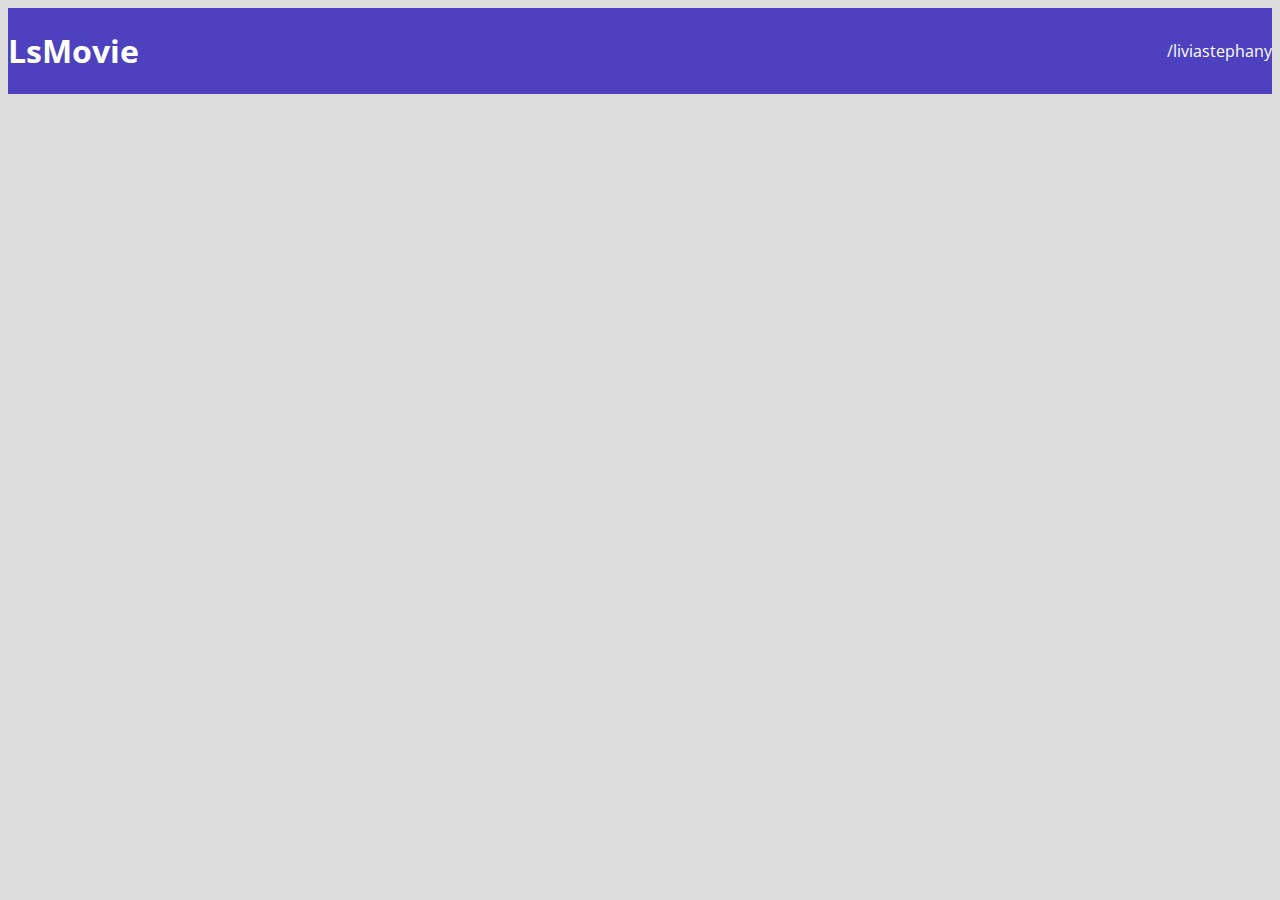
==== index.html @ 7cd2c201 "Barra Superior PT1" ====
<!DOCTYPE html>
<html lang="pt-br">
<head>
    <meta charset="UTF-8">
    <meta http-equiv="X-UA-Compatible" content="IE=edge">
    <meta name="viewport" content="width=device-width, initial-scale=1.0">
    <title>LSMovie</title>

    <link href="https://cdn.jsdelivr.net/npm/bootstrap@5.1.3/dist/css/bootstrap.min.css" rel="stylesheet" integrity="sha384-1BmE4kWBq78iYhFldvKuhfTAU6auU8tT94WrHftjDbrCEXSU1oBoqyl2QvZ6jIW3" crossorigin="anonymous">

    <link rel="stylesheet" href="css/sttles.css">
</head>
<body>
    <header>
        <nav class="container">
            <h1>LsMovie</h1>
            <a href="https://github.com/liviastephany">/liviastephany</a>

        </nav>
    </header>
</body>
</html>
---- css/sttles.css ----
@import url('https://fonts.googleapis.com/css2?family=Open+Sans:wght@300;400;700&display=swap');

* {
    box-sizing: border-box;
    font-family:'Open Sans', sans-serif;
}

html, body {
    background-color: #ddd;
}

header {
    background-color: #4D41C0;
    color: white;
}

a, a:hover {
    text-decoration: none;
    color: unset;
}

nav {
    display: flex;
    align-items: center;
    justify-content: space-between;
}
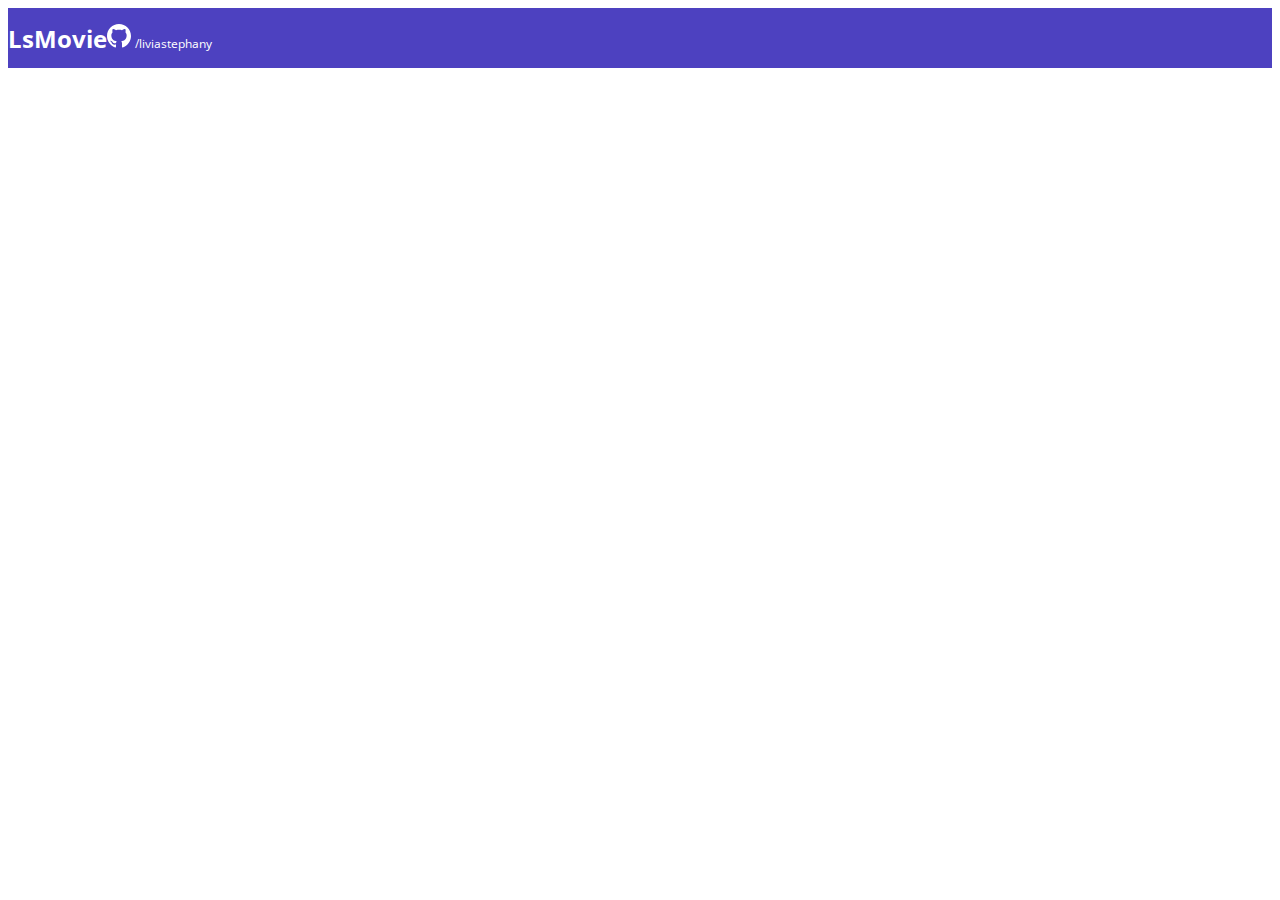
==== commit 6e23b271: "barra superior PT2" ====
--- a/index.html
+++ b/index.html
@@ -14,7 +14,11 @@
     <header>
         <nav class="container">
             <h1>LsMovie</h1>
-            <a href="https://github.com/liviastephany">/liviastephany</a>
+            <div>
+                <img src="img/Vector.svg" alt="github">
+                <a href="https://github.com/liviastephany">/liviastephany</a>
+            </div>
+           
 
         </nav>
     </header>
--- a/css/sttles.css
+++ b/css/sttles.css
@@ -1,17 +1,30 @@
 @import url('https://fonts.googleapis.com/css2?family=Open+Sans:wght@300;400;700&display=swap');
 
+:root {
+    --bg-gray:var(--bg-gray) #ddd;
+    --color-primary: #4D41C0;
+    --white: #fff
+}
 * {
-    box-sizing: border-box;
+   
+ box-sizing: border-box;
     font-family:'Open Sans', sans-serif;
 }
 
 html, body {
-    background-color: #ddd;
+    background-color: var(--bg-gray);;
+}
+
+h1,h2,h3,h4,h5,h6 {
+    margin: 0;
 }
 
 header {
-    background-color: #4D41C0;
-    color: white;
+    background-color: var(--color-primary);
+    color: var(--white);
+    height: 60px;
+    display: flex;
+    align-items: center;
 }
 
 a, a:hover {
@@ -24,4 +37,19 @@
     align-items: center;
     justify-content: space-between;
 }
+nav h1 {
+    font-size: 24px;
+    font-weight: 700;
+}
+nav a {
+    font-size: 12px;
+    font-weight: 400;
+}
 
+.lsmovie-contact-container {
+    display: flex;
+    align-items: center;
+}
+.lsmovie-contact-container img {
+    margin-right: 10px;
+}
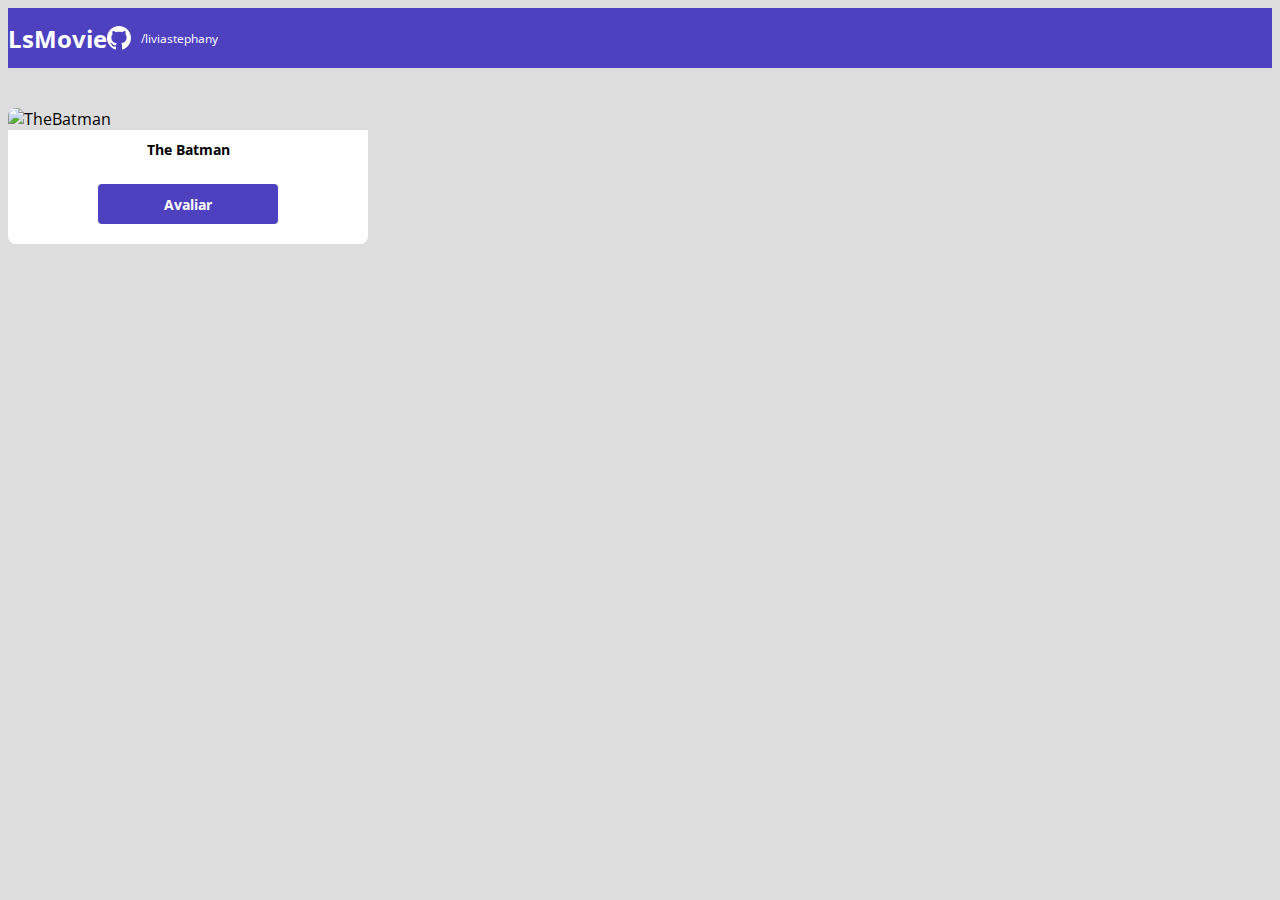
==== commit f69faf7d: "card de filme" ====
--- a/index.html
+++ b/index.html
@@ -14,7 +14,7 @@
     <header>
         <nav class="container">
             <h1>LsMovie</h1>
-            <div>
+            <div class="lsmovie-contact-container">
                 <img src="img/Vector.svg" alt="github">
                 <a href="https://github.com/liviastephany">/liviastephany</a>
             </div>
@@ -22,5 +22,21 @@
 
         </nav>
     </header>
+     
+    <main>
+<section id="lsmovie-cardlist"class="container">
+
+ <div class="lsmovie-card">
+    <img src="https://www.themoviedb.org/t/p/w533_and_h300_bestv2/5P8SmMzSNYikXpxil6BYzJ16611.jpg" alt="TheBatman">
+<div class="lsmovie-card-description">
+    <h3>The Batman</h3>
+    <a class="ls-btm" href="form.html">Avaliar</a>
+    
+</div>
+    </div>
+
+</section>
+
+    </main>
 </body>
 </html>--- a/css/sttles.css
+++ b/css/sttles.css
@@ -1,9 +1,10 @@
 @import url('https://fonts.googleapis.com/css2?family=Open+Sans:wght@300;400;700&display=swap');
 
 :root {
-    --bg-gray:var(--bg-gray) #ddd;
+    --bg-gray: #ddd;
     --color-primary: #4D41C0;
-    --white: #fff
+    --white: #fff;
+    --text-gray: #4A4A4A;
 }
 * {
    
@@ -12,7 +13,7 @@
 }
 
 html, body {
-    background-color: var(--bg-gray);;
+    background-color: var(--bg-gray);
 }
 
 h1,h2,h3,h4,h5,h6 {
@@ -53,3 +54,45 @@
 .lsmovie-contact-container img {
     margin-right: 10px;
 }
+.lsmovie-card {
+width:360px;
+
+
+}
+#lsmovie-cardlist {
+    padding: 40px 0;
+}
+
+.lsmovie-card img {
+    width: 100%;
+    border-radius: 8px 8px 0 0;
+
+}
+
+.lsmovie-card-description {
+    padding: 10px 0 20px 0;
+    display: flex;
+    flex-direction: column;
+    align-items: center;
+    background-color: var(--white);
+    border-radius: 0 0 8px 8px;
+}
+.lsmovie-card-description h3 {
+    margin-bottom: 25px;
+    font-size: 14px;
+    font-weight: 700;
+}
+
+.ls-btm, .ls-btm:hover {
+    width: 180px;
+    height: 40px;
+    background-color: var(--color-primary);
+    color: var(--white);
+    font-size: 14px;
+    font-weight: 700;
+    display: flex;
+    align-items: center;
+    justify-content: center;
+    border-radius: 4px;
+}
+
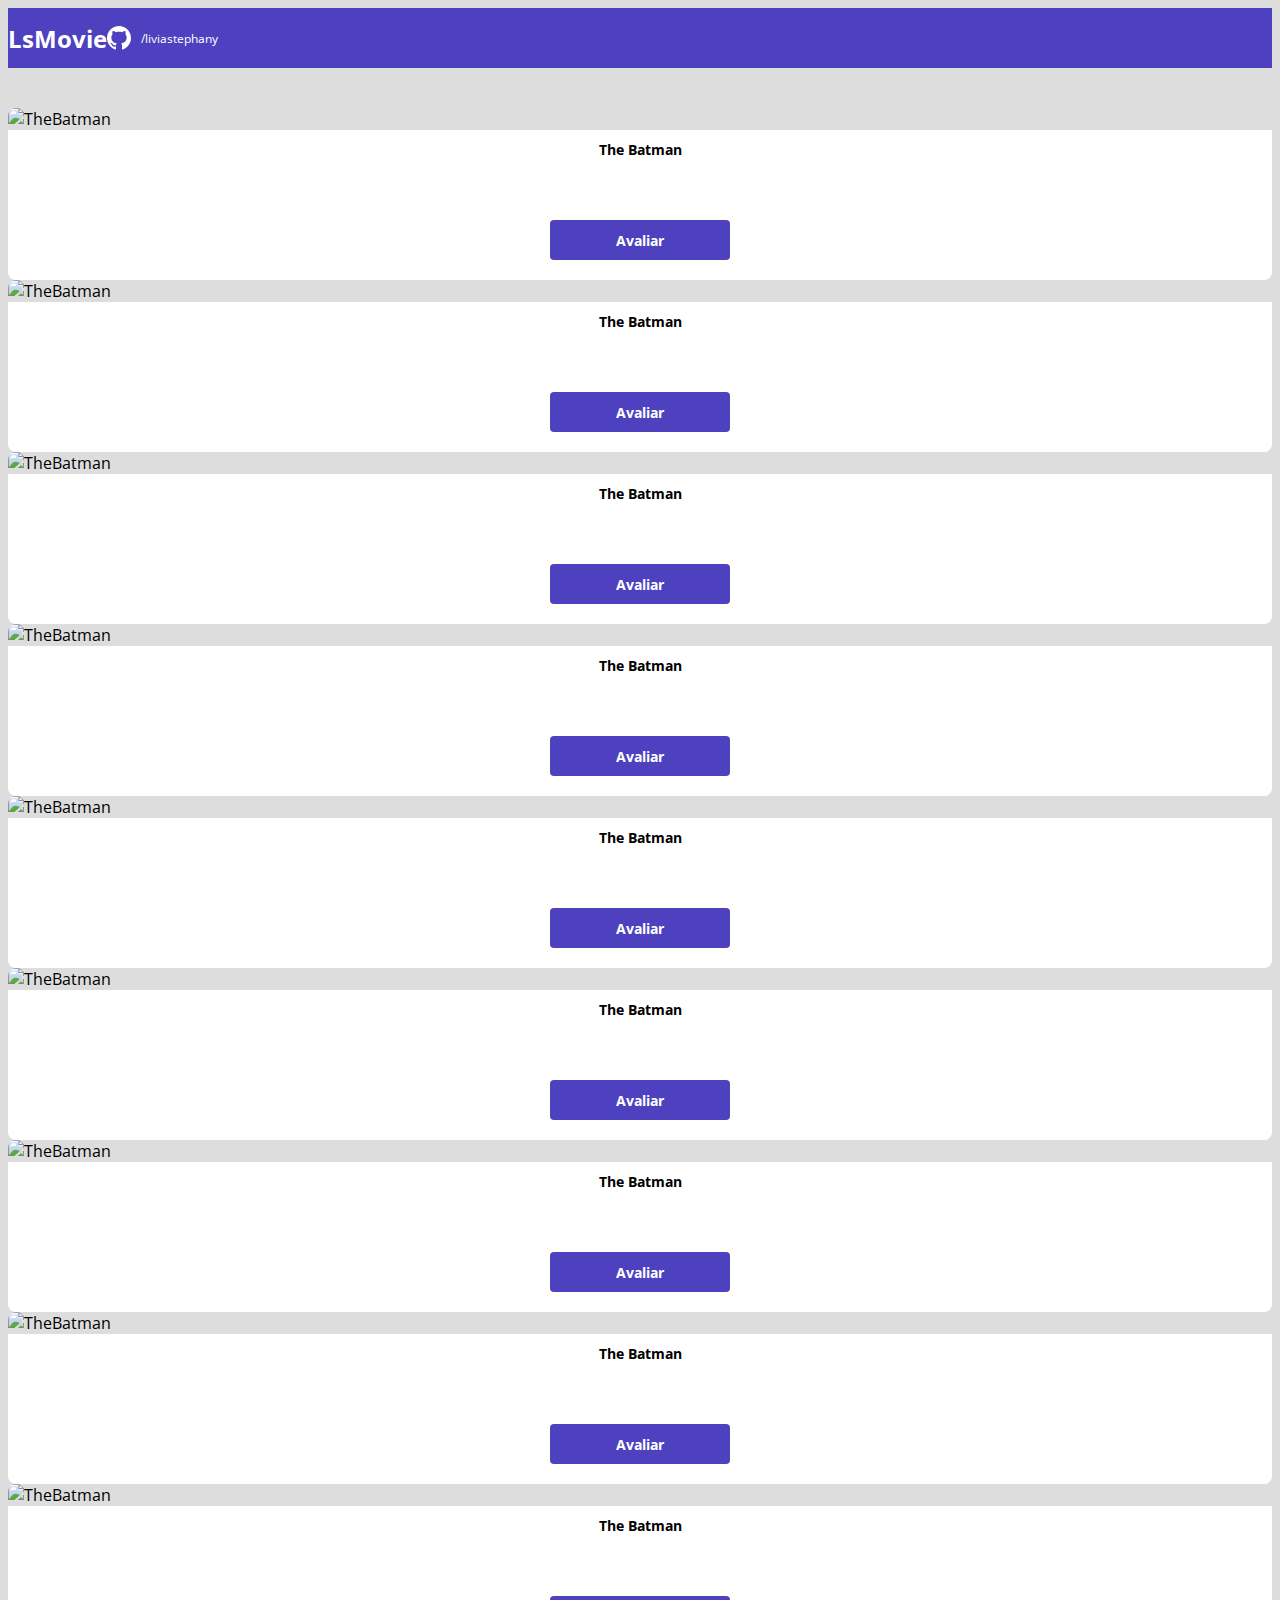
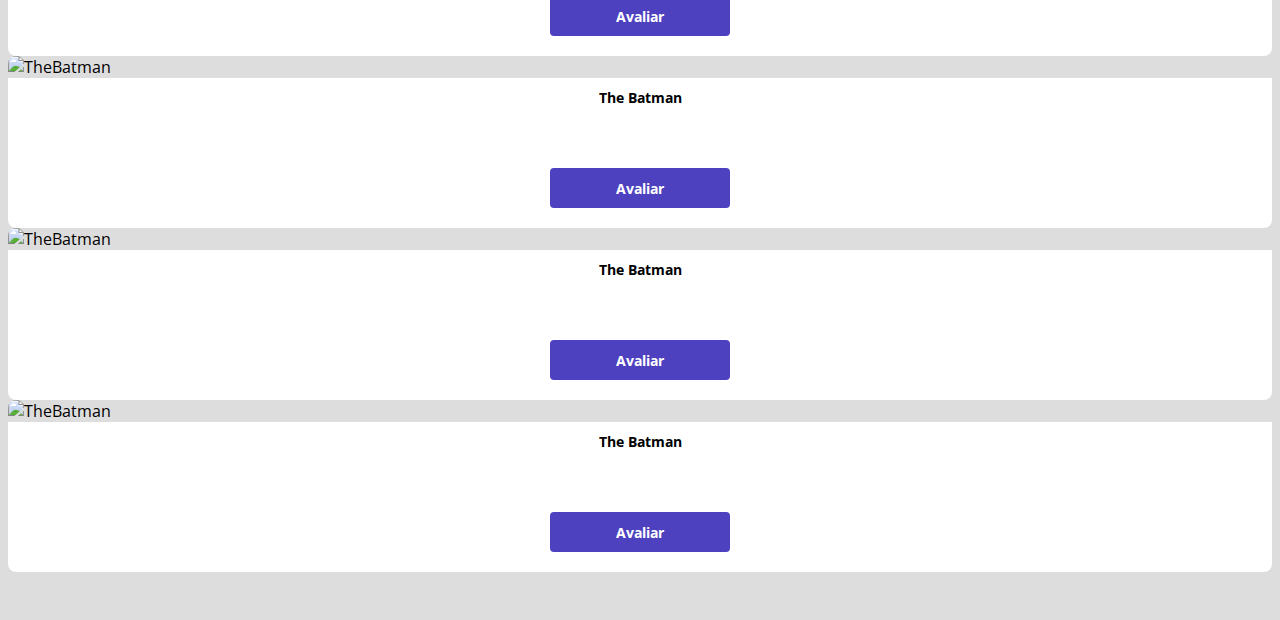
==== commit fd320207: "listagem de cards" ====
--- a/index.html
+++ b/index.html
@@ -26,14 +26,171 @@
     <main>
 <section id="lsmovie-cardlist"class="container">
 
- <div class="lsmovie-card">
-    <img src="https://www.themoviedb.org/t/p/w533_and_h300_bestv2/5P8SmMzSNYikXpxil6BYzJ16611.jpg" alt="TheBatman">
-<div class="lsmovie-card-description">
-    <h3>The Batman</h3>
-    <a class="ls-btm" href="form.html">Avaliar</a>
+<div class="row">
+
+    <div class="col-sm-6 col-lg4 col-xl-3 mb-3">
+
+        <div class="lsmovie-card">
+            <img src="https://www.themoviedb.org/t/p/w533_and_h300_bestv2/5P8SmMzSNYikXpxil6BYzJ16611.jpg" alt="TheBatman">
+        <div class="lsmovie-card-description">
+            <h3>The Batman</h3>
+            <a class="ls-btm" href="form.html">Avaliar</a>
+            </div>
+        </div>
+    </div>
+
+    <div class="col-sm-6 col-lg4 col-xl-3 mb-3">
+
+
+
+        <div class="lsmovie-card">
+            <img src="https://www.themoviedb.org/t/p/w533_and_h300_bestv2/5P8SmMzSNYikXpxil6BYzJ16611.jpg" alt="TheBatman">
+        <div class="lsmovie-card-description">
+            <h3>The Batman</h3>
+            <a class="ls-btm" href="form.html">Avaliar</a>
+        </div>
+    </div>
+</div>
+
+        
     
+<div class="col-sm-6 col-lg4 col-xl-3 mb-3">
+
+
+         <div class="lsmovie-card">
+        <img src="https://www.themoviedb.org/t/p/w533_and_h300_bestv2/5P8SmMzSNYikXpxil6BYzJ16611.jpg" alt="TheBatman">
+        <div class="lsmovie-card-description">
+        <h3>The Batman</h3>
+        <a class="ls-btm" href="form.html">Avaliar</a>
+         </div>
+      </div>
+    </div>
+
+   
+
+
+    <div class="col-sm-6 col-lg4 col-xl-3 mb-3">
+
+        <div class="lsmovie-card">
+            <img src="https://www.themoviedb.org/t/p/w533_and_h300_bestv2/5P8SmMzSNYikXpxil6BYzJ16611.jpg" alt="TheBatman">
+        <div class="lsmovie-card-description">
+            <h3>The Batman</h3>
+            <a class="ls-btm" href="form.html">Avaliar</a>
+        </div>
+    </div>
 </div>
+
+            
+       
+
+
+
+<div class="col-sm-6 col-lg4 col-xl-3 mb-3">
+
+
+        <div class="lsmovie-card">
+            <img src="https://www.themoviedb.org/t/p/w533_and_h300_bestv2/5P8SmMzSNYikXpxil6BYzJ16611.jpg" alt="TheBatman">
+        <div class="lsmovie-card-description">
+            <h3>The Batman</h3>
+            <a class="ls-btm" href="form.html">Avaliar</a>
+        </div>
     </div>
+</div>
+
+
+<div class="col-sm-6 col-lg4 col-xl-3 mb-3">
+
+
+    <div class="lsmovie-card">
+        <img src="https://www.themoviedb.org/t/p/w533_and_h300_bestv2/5P8SmMzSNYikXpxil6BYzJ16611.jpg" alt="TheBatman">
+    <div class="lsmovie-card-description">
+        <h3>The Batman</h3>
+        <a class="ls-btm" href="form.html">Avaliar</a>
+    </div>
+</div>
+</div>
+
+<div class="col-sm-6 col-lg4 col-xl-3 mb-3">
+
+
+    <div class="lsmovie-card">
+        <img src="https://www.themoviedb.org/t/p/w533_and_h300_bestv2/5P8SmMzSNYikXpxil6BYzJ16611.jpg" alt="TheBatman">
+    <div class="lsmovie-card-description">
+        <h3>The Batman</h3>
+        <a class="ls-btm" href="form.html">Avaliar</a>
+    </div>
+</div>
+</div>
+
+<div class="col-sm-6 col-lg4 col-xl-3 mb-3">
+
+
+    <div class="lsmovie-card">
+        <img src="https://www.themoviedb.org/t/p/w533_and_h300_bestv2/5P8SmMzSNYikXpxil6BYzJ16611.jpg" alt="TheBatman">
+    <div class="lsmovie-card-description">
+        <h3>The Batman</h3>
+        <a class="ls-btm" href="form.html">Avaliar</a>
+    </div>
+</div>
+</div>
+
+<div class="col-sm-6 col-lg4 col-xl-3 mb-3">
+
+
+    <div class="lsmovie-card">
+        <img src="https://www.themoviedb.org/t/p/w533_and_h300_bestv2/5P8SmMzSNYikXpxil6BYzJ16611.jpg" alt="TheBatman">
+    <div class="lsmovie-card-description">
+        <h3>The Batman</h3>
+        <a class="ls-btm" href="form.html">Avaliar</a>
+    </div>
+</div>
+</div>
+
+<div class="col-sm-6 col-lg4 col-xl-3 mb-3">
+
+
+    <div class="lsmovie-card">
+        <img src="https://www.themoviedb.org/t/p/w533_and_h300_bestv2/5P8SmMzSNYikXpxil6BYzJ16611.jpg" alt="TheBatman">
+    <div class="lsmovie-card-description">
+        <h3>The Batman</h3>
+        <a class="ls-btm" href="form.html">Avaliar</a>
+    </div>
+</div>
+</div>
+
+<div class="col-sm-6 col-lg4 col-xl-3 mb-3">
+
+
+    <div class="lsmovie-card">
+        <img src="https://www.themoviedb.org/t/p/w533_and_h300_bestv2/5P8SmMzSNYikXpxil6BYzJ16611.jpg" alt="TheBatman">
+    <div class="lsmovie-card-description">
+        <h3>The Batman</h3>
+        <a class="ls-btm" href="form.html">Avaliar</a>
+    </div>
+</div>
+</div>
+
+<div class="col-sm-6 col-lg4 col-xl-3 mb-3">
+
+
+    <div class="lsmovie-card">
+        <img src="https://www.themoviedb.org/t/p/w533_and_h300_bestv2/5P8SmMzSNYikXpxil6BYzJ16611.jpg" alt="TheBatman">
+    <div class="lsmovie-card-description">
+        <h3>The Batman</h3>
+        <a class="ls-btm" href="form.html">Avaliar</a>
+    </div>
+</div>
+</div>
+
+            
+        
+   
+</div>
+
+
+
+
+ 
 
 </section>
 
--- a/css/sttles.css
+++ b/css/sttles.css
@@ -55,7 +55,7 @@
     margin-right: 10px;
 }
 .lsmovie-card {
-width:360px;
+width:100%;
 
 
 }
@@ -70,17 +70,21 @@
 }
 
 .lsmovie-card-description {
-    padding: 10px 0 20px 0;
+    padding: 10px 20px 20px 20px;
     display: flex;
     flex-direction: column;
     align-items: center;
+    justify-content: space-between ;
     background-color: var(--white);
     border-radius: 0 0 8px 8px;
+    min-height: 150px;
 }
 .lsmovie-card-description h3 {
     margin-bottom: 25px;
     font-size: 14px;
     font-weight: 700;
+    text-align: center;
+    
 }
 
 .ls-btm, .ls-btm:hover {
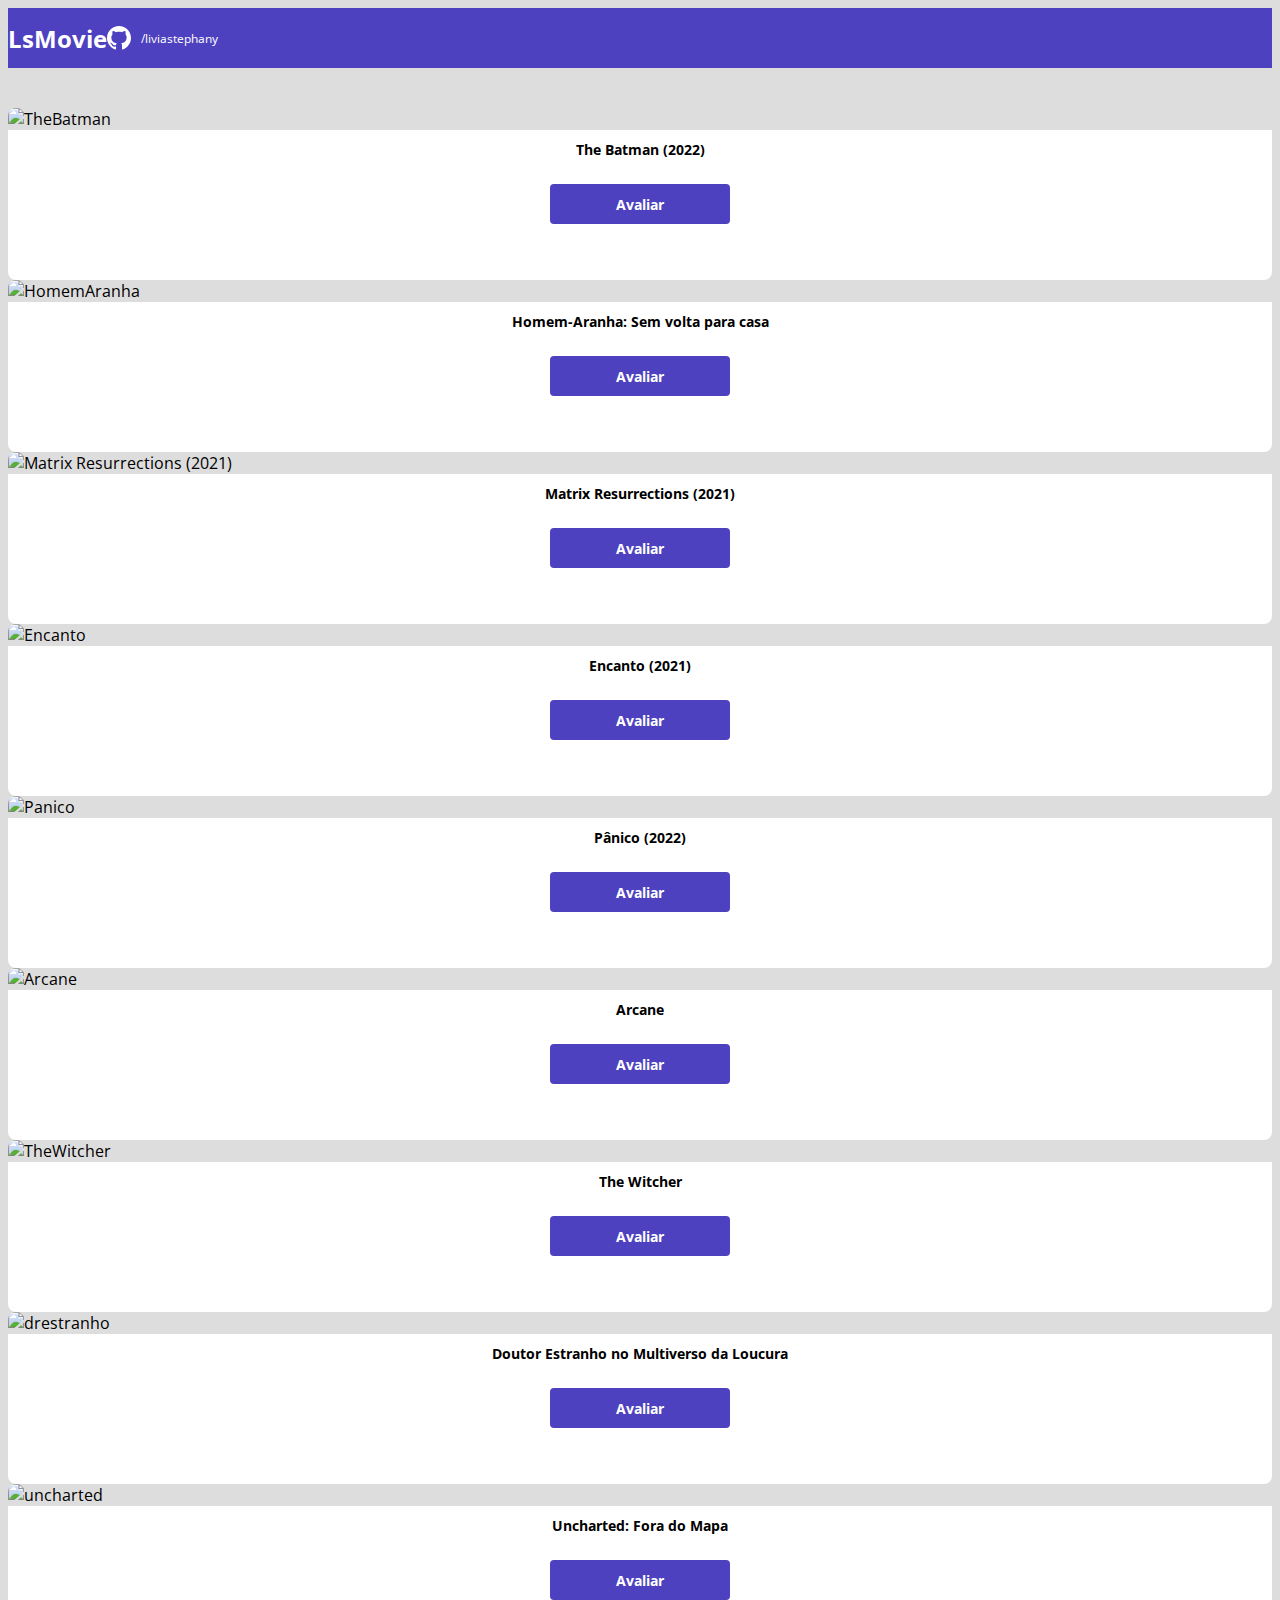
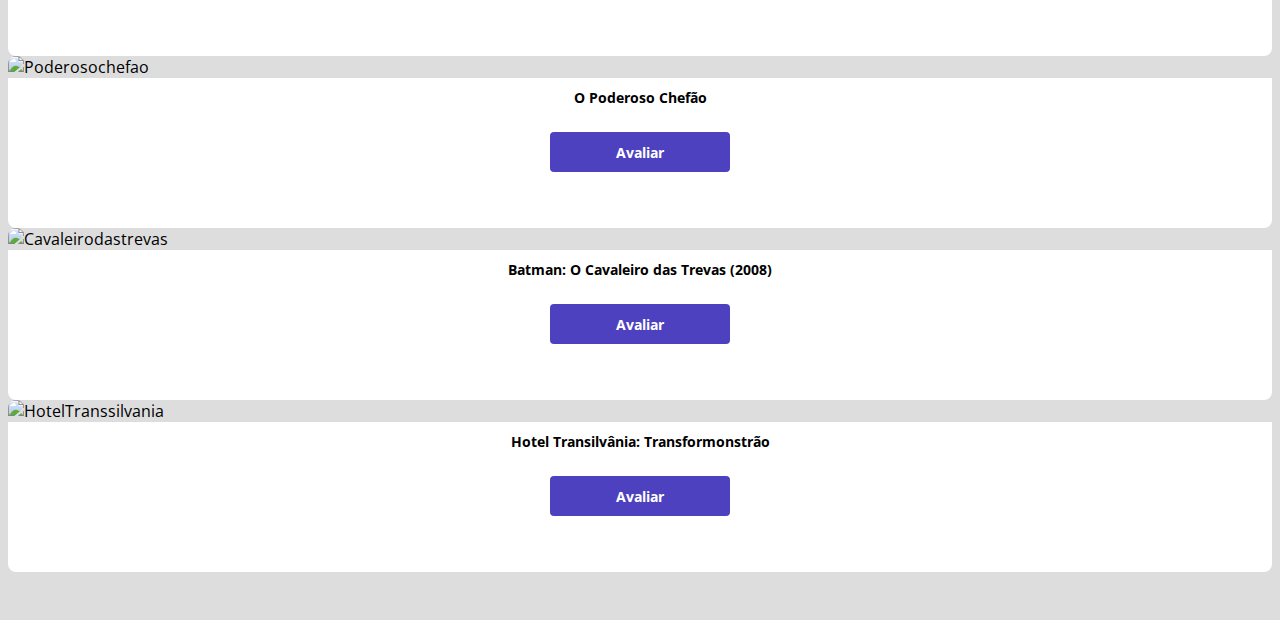
==== commit 710f9c26: "formulário PT1" ====
--- a/index.html
+++ b/index.html
@@ -1,15 +1,18 @@
 <!DOCTYPE html>
 <html lang="pt-br">
+
 <head>
     <meta charset="UTF-8">
     <meta http-equiv="X-UA-Compatible" content="IE=edge">
     <meta name="viewport" content="width=device-width, initial-scale=1.0">
     <title>LSMovie</title>
 
-    <link href="https://cdn.jsdelivr.net/npm/bootstrap@5.1.3/dist/css/bootstrap.min.css" rel="stylesheet" integrity="sha384-1BmE4kWBq78iYhFldvKuhfTAU6auU8tT94WrHftjDbrCEXSU1oBoqyl2QvZ6jIW3" crossorigin="anonymous">
+    <link href="https://cdn.jsdelivr.net/npm/bootstrap@5.1.3/dist/css/bootstrap.min.css" rel="stylesheet"
+        integrity="sha384-1BmE4kWBq78iYhFldvKuhfTAU6auU8tT94WrHftjDbrCEXSU1oBoqyl2QvZ6jIW3" crossorigin="anonymous">
 
     <link rel="stylesheet" href="css/sttles.css">
 </head>
+
 <body>
     <header>
         <nav class="container">
@@ -18,182 +21,195 @@
                 <img src="img/Vector.svg" alt="github">
                 <a href="https://github.com/liviastephany">/liviastephany</a>
             </div>
-           
+
 
         </nav>
     </header>
-     
+
     <main>
-<section id="lsmovie-cardlist"class="container">
-
-<div class="row">
-
-    <div class="col-sm-6 col-lg4 col-xl-3 mb-3">
-
-        <div class="lsmovie-card">
-            <img src="https://www.themoviedb.org/t/p/w533_and_h300_bestv2/5P8SmMzSNYikXpxil6BYzJ16611.jpg" alt="TheBatman">
-        <div class="lsmovie-card-description">
-            <h3>The Batman</h3>
-            <a class="ls-btm" href="form.html">Avaliar</a>
+        <section id="lsmovie-cardlist" class="container">
+
+            <div class="row">
+
+                <div class="col-sm-6 col-lg4 col-xl-3 mb-3">
+
+                    <div class="lsmovie-card">
+                        <img src="https://www.themoviedb.org/t/p/w533_and_h300_bestv2/5P8SmMzSNYikXpxil6BYzJ16611.jpg"
+                            alt="TheBatman">
+                        <div class="lsmovie-card-description">
+                            <h3>The Batman (2022)</h3>
+                            <a class="ls-btm" href="form.html">Avaliar</a>
+                        </div>
+                    </div>
+                </div>
+
+                <div class="col-sm-6 col-lg4 col-xl-3 mb-3">
+
+
+
+                    <div class="lsmovie-card">
+                        <img src="https://www.themoviedb.org/t/p/w533_and_h300_bestv2/iQFcwSGbZXMkeyKrxbPnwnRo5fl.jpg"
+                            alt="HomemAranha">
+                        <div class="lsmovie-card-description">
+                            <h3>Homem-Aranha: Sem volta para casa </h3>
+                            <a class="ls-btm" href="form.html">Avaliar</a>
+                        </div>
+                    </div>
+                </div>
+
+
+
+                <div class="col-sm-6 col-lg4 col-xl-3 mb-3">
+
+
+                    <div class="lsmovie-card">
+                        <img src="https://www.themoviedb.org/t/p/w533_and_h300_bestv2/eNI7PtK6DEYgZmHWP9gQNuff8pv.jpg"
+                            alt="Matrix Resurrections (2021)">
+                        <div class="lsmovie-card-description">
+                            <h3>Matrix Resurrections (2021)</h3>
+                            <a class="ls-btm" href="form.html">Avaliar</a>
+                        </div>
+                    </div>
+                </div>
+
+
+
+
+                <div class="col-sm-6 col-lg4 col-xl-3 mb-3">
+
+                    <div class="lsmovie-card">
+                        <img src="https://www.themoviedb.org/t/p/w533_and_h300_bestv2/3G1Q5xF40HkUBJXxt2DQgQzKTp5.jpg"
+                            alt="Encanto">
+                        <div class="lsmovie-card-description">
+                            <h3>Encanto (2021)</h3>
+                            <a class="ls-btm" href="form.html">Avaliar</a>
+                        </div>
+                    </div>
+                </div>
+
+
+
+
+
+
+                <div class="col-sm-6 col-lg4 col-xl-3 mb-3">
+
+
+                    <div class="lsmovie-card">
+                        <img src="https://www.themoviedb.org/t/p/w533_and_h300_bestv2/usaZV7KB6Man9Rm9TyDAeQf7uVD.jpg"
+                            alt="Panico">
+                        <div class="lsmovie-card-description">
+                            <h3>Pânico (2022)</h3>
+                            <a class="ls-btm" href="form.html">Avaliar</a>
+                        </div>
+                    </div>
+                </div>
+
+
+                <div class="col-sm-6 col-lg4 col-xl-3 mb-3">
+
+
+                    <div class="lsmovie-card">
+                        <img src="https://www.themoviedb.org/t/p/w533_and_h300_bestv2/q8eejQcg1bAqImEV8jh8RtBD4uH.jpg"
+                            alt="Arcane">
+                        <div class="lsmovie-card-description">
+                            <h3>Arcane</h3>
+                            <a class="ls-btm" href="form.html">Avaliar</a>
+                        </div>
+                    </div>
+                </div>
+
+                <div class="col-sm-6 col-lg4 col-xl-3 mb-3">
+
+
+                    <div class="lsmovie-card">
+                        <img src="https://www.themoviedb.org/t/p/w533_and_h300_bestv2/jBJWaqoSCiARWtfV0GlqHrcdidd.jpg"
+                            alt="TheWitcher">
+                        <div class="lsmovie-card-description">
+                            <h3>The Witcher</h3>
+                            <a class="ls-btm" href="form.html">Avaliar</a>
+                        </div>
+                    </div>
+                </div>
+
+                <div class="col-sm-6 col-lg4 col-xl-3 mb-3">
+
+
+                    <div class="lsmovie-card">
+                        <img src="https://www.themoviedb.org/t/p/w533_and_h300_bestv2/nfgFyMyewlj1E3RGeHRUWZARJlT.jpg"
+                            alt="drestranho">
+                        <div class="lsmovie-card-description">
+                            <h3>Doutor Estranho no Multiverso da Loucura</h3>
+                            <a class="ls-btm" href="form.html">Avaliar</a>
+                        </div>
+                    </div>
+                </div>
+
+                <div class="col-sm-6 col-lg4 col-xl-3 mb-3">
+
+
+                    <div class="lsmovie-card">
+                        <img src="https://www.themoviedb.org/t/p/w533_and_h300_bestv2/cTTggc927lEPCMsWUsdugSj6wAY.jpg"
+                            alt="uncharted">
+                        <div class="lsmovie-card-description">
+                            <h3>Uncharted: Fora do Mapa</h3>
+                            <a class="ls-btm" href="form.html">Avaliar</a>
+                        </div>
+                    </div>
+                </div>
+
+                <div class="col-sm-6 col-lg4 col-xl-3 mb-3">
+
+
+                    <div class="lsmovie-card">
+                        <img src="https://www.themoviedb.org/t/p/w533_and_h300_bestv2/rSPw7tgCH9c6NqICZef4kZjFOQ5.jpg"
+                            alt="Poderosochefao">
+                        <div class="lsmovie-card-description">
+                            <h3>O Poderoso Chefão</h3>
+                            <a class="ls-btm" href="form.html">Avaliar</a>
+                        </div>
+                    </div>
+                </div>
+
+                <div class="col-sm-6 col-lg4 col-xl-3 mb-3">
+
+
+                    <div class="lsmovie-card">
+                        <img src="https://www.themoviedb.org/t/p/w533_and_h300_bestv2/nMKdUUepR0i5zn0y1T4CsSB5chy.jpg"
+                            alt="Cavaleirodastrevas">
+                        <div class="lsmovie-card-description">
+                            <h3>Batman: O Cavaleiro das Trevas (2008)</h3>
+                            <a class="ls-btm" href="form.html">Avaliar</a>
+                        </div>
+                    </div>
+                </div>
+
+                <div class="col-sm-6 col-lg4 col-xl-3 mb-3">
+
+
+                    <div class="lsmovie-card">
+                        <img src="https://www.themoviedb.org/t/p/w533_and_h300_bestv2/qBLEWvJNVsehJkEJqIigPsWyBse.jpg"
+                            alt="HotelTranssilvania">
+                        <div class="lsmovie-card-description">
+                            <h3>Hotel Transilvânia: Transformonstrão</h3>
+                            <a class="ls-btm" href="form.html">Avaliar</a>
+                        </div>
+                    </div>
+                </div>
+
+
+
+
             </div>
-        </div>
-    </div>
-
-    <div class="col-sm-6 col-lg4 col-xl-3 mb-3">
-
-
-
-        <div class="lsmovie-card">
-            <img src="https://www.themoviedb.org/t/p/w533_and_h300_bestv2/5P8SmMzSNYikXpxil6BYzJ16611.jpg" alt="TheBatman">
-        <div class="lsmovie-card-description">
-            <h3>The Batman</h3>
-            <a class="ls-btm" href="form.html">Avaliar</a>
-        </div>
-    </div>
-</div>
-
-        
-    
-<div class="col-sm-6 col-lg4 col-xl-3 mb-3">
-
-
-         <div class="lsmovie-card">
-        <img src="https://www.themoviedb.org/t/p/w533_and_h300_bestv2/5P8SmMzSNYikXpxil6BYzJ16611.jpg" alt="TheBatman">
-        <div class="lsmovie-card-description">
-        <h3>The Batman</h3>
-        <a class="ls-btm" href="form.html">Avaliar</a>
-         </div>
-      </div>
-    </div>
-
-   
-
-
-    <div class="col-sm-6 col-lg4 col-xl-3 mb-3">
-
-        <div class="lsmovie-card">
-            <img src="https://www.themoviedb.org/t/p/w533_and_h300_bestv2/5P8SmMzSNYikXpxil6BYzJ16611.jpg" alt="TheBatman">
-        <div class="lsmovie-card-description">
-            <h3>The Batman</h3>
-            <a class="ls-btm" href="form.html">Avaliar</a>
-        </div>
-    </div>
-</div>
-
-            
-       
-
-
-
-<div class="col-sm-6 col-lg4 col-xl-3 mb-3">
-
-
-        <div class="lsmovie-card">
-            <img src="https://www.themoviedb.org/t/p/w533_and_h300_bestv2/5P8SmMzSNYikXpxil6BYzJ16611.jpg" alt="TheBatman">
-        <div class="lsmovie-card-description">
-            <h3>The Batman</h3>
-            <a class="ls-btm" href="form.html">Avaliar</a>
-        </div>
-    </div>
-</div>
-
-
-<div class="col-sm-6 col-lg4 col-xl-3 mb-3">
-
-
-    <div class="lsmovie-card">
-        <img src="https://www.themoviedb.org/t/p/w533_and_h300_bestv2/5P8SmMzSNYikXpxil6BYzJ16611.jpg" alt="TheBatman">
-    <div class="lsmovie-card-description">
-        <h3>The Batman</h3>
-        <a class="ls-btm" href="form.html">Avaliar</a>
-    </div>
-</div>
-</div>
-
-<div class="col-sm-6 col-lg4 col-xl-3 mb-3">
-
-
-    <div class="lsmovie-card">
-        <img src="https://www.themoviedb.org/t/p/w533_and_h300_bestv2/5P8SmMzSNYikXpxil6BYzJ16611.jpg" alt="TheBatman">
-    <div class="lsmovie-card-description">
-        <h3>The Batman</h3>
-        <a class="ls-btm" href="form.html">Avaliar</a>
-    </div>
-</div>
-</div>
-
-<div class="col-sm-6 col-lg4 col-xl-3 mb-3">
-
-
-    <div class="lsmovie-card">
-        <img src="https://www.themoviedb.org/t/p/w533_and_h300_bestv2/5P8SmMzSNYikXpxil6BYzJ16611.jpg" alt="TheBatman">
-    <div class="lsmovie-card-description">
-        <h3>The Batman</h3>
-        <a class="ls-btm" href="form.html">Avaliar</a>
-    </div>
-</div>
-</div>
-
-<div class="col-sm-6 col-lg4 col-xl-3 mb-3">
-
-
-    <div class="lsmovie-card">
-        <img src="https://www.themoviedb.org/t/p/w533_and_h300_bestv2/5P8SmMzSNYikXpxil6BYzJ16611.jpg" alt="TheBatman">
-    <div class="lsmovie-card-description">
-        <h3>The Batman</h3>
-        <a class="ls-btm" href="form.html">Avaliar</a>
-    </div>
-</div>
-</div>
-
-<div class="col-sm-6 col-lg4 col-xl-3 mb-3">
-
-
-    <div class="lsmovie-card">
-        <img src="https://www.themoviedb.org/t/p/w533_and_h300_bestv2/5P8SmMzSNYikXpxil6BYzJ16611.jpg" alt="TheBatman">
-    <div class="lsmovie-card-description">
-        <h3>The Batman</h3>
-        <a class="ls-btm" href="form.html">Avaliar</a>
-    </div>
-</div>
-</div>
-
-<div class="col-sm-6 col-lg4 col-xl-3 mb-3">
-
-
-    <div class="lsmovie-card">
-        <img src="https://www.themoviedb.org/t/p/w533_and_h300_bestv2/5P8SmMzSNYikXpxil6BYzJ16611.jpg" alt="TheBatman">
-    <div class="lsmovie-card-description">
-        <h3>The Batman</h3>
-        <a class="ls-btm" href="form.html">Avaliar</a>
-    </div>
-</div>
-</div>
-
-<div class="col-sm-6 col-lg4 col-xl-3 mb-3">
-
-
-    <div class="lsmovie-card">
-        <img src="https://www.themoviedb.org/t/p/w533_and_h300_bestv2/5P8SmMzSNYikXpxil6BYzJ16611.jpg" alt="TheBatman">
-    <div class="lsmovie-card-description">
-        <h3>The Batman</h3>
-        <a class="ls-btm" href="form.html">Avaliar</a>
-    </div>
-</div>
-</div>
-
-            
-        
-   
-</div>
-
-
-
-
- 
-
-</section>
+
+
+
+
+
+
+        </section>
 
     </main>
 </body>
+
 </html>--- a/css/sttles.css
+++ b/css/sttles.css
@@ -74,7 +74,7 @@
     display: flex;
     flex-direction: column;
     align-items: center;
-    justify-content: space-between ;
+    justify-content: sp ;
     background-color: var(--white);
     border-radius: 0 0 8px 8px;
     min-height: 150px;
@@ -100,3 +100,8 @@
     border-radius: 4px;
 }
 
+.lsmovie-form-container {
+    padding: 40px 0;
+    max-width: 450px;
+}
+
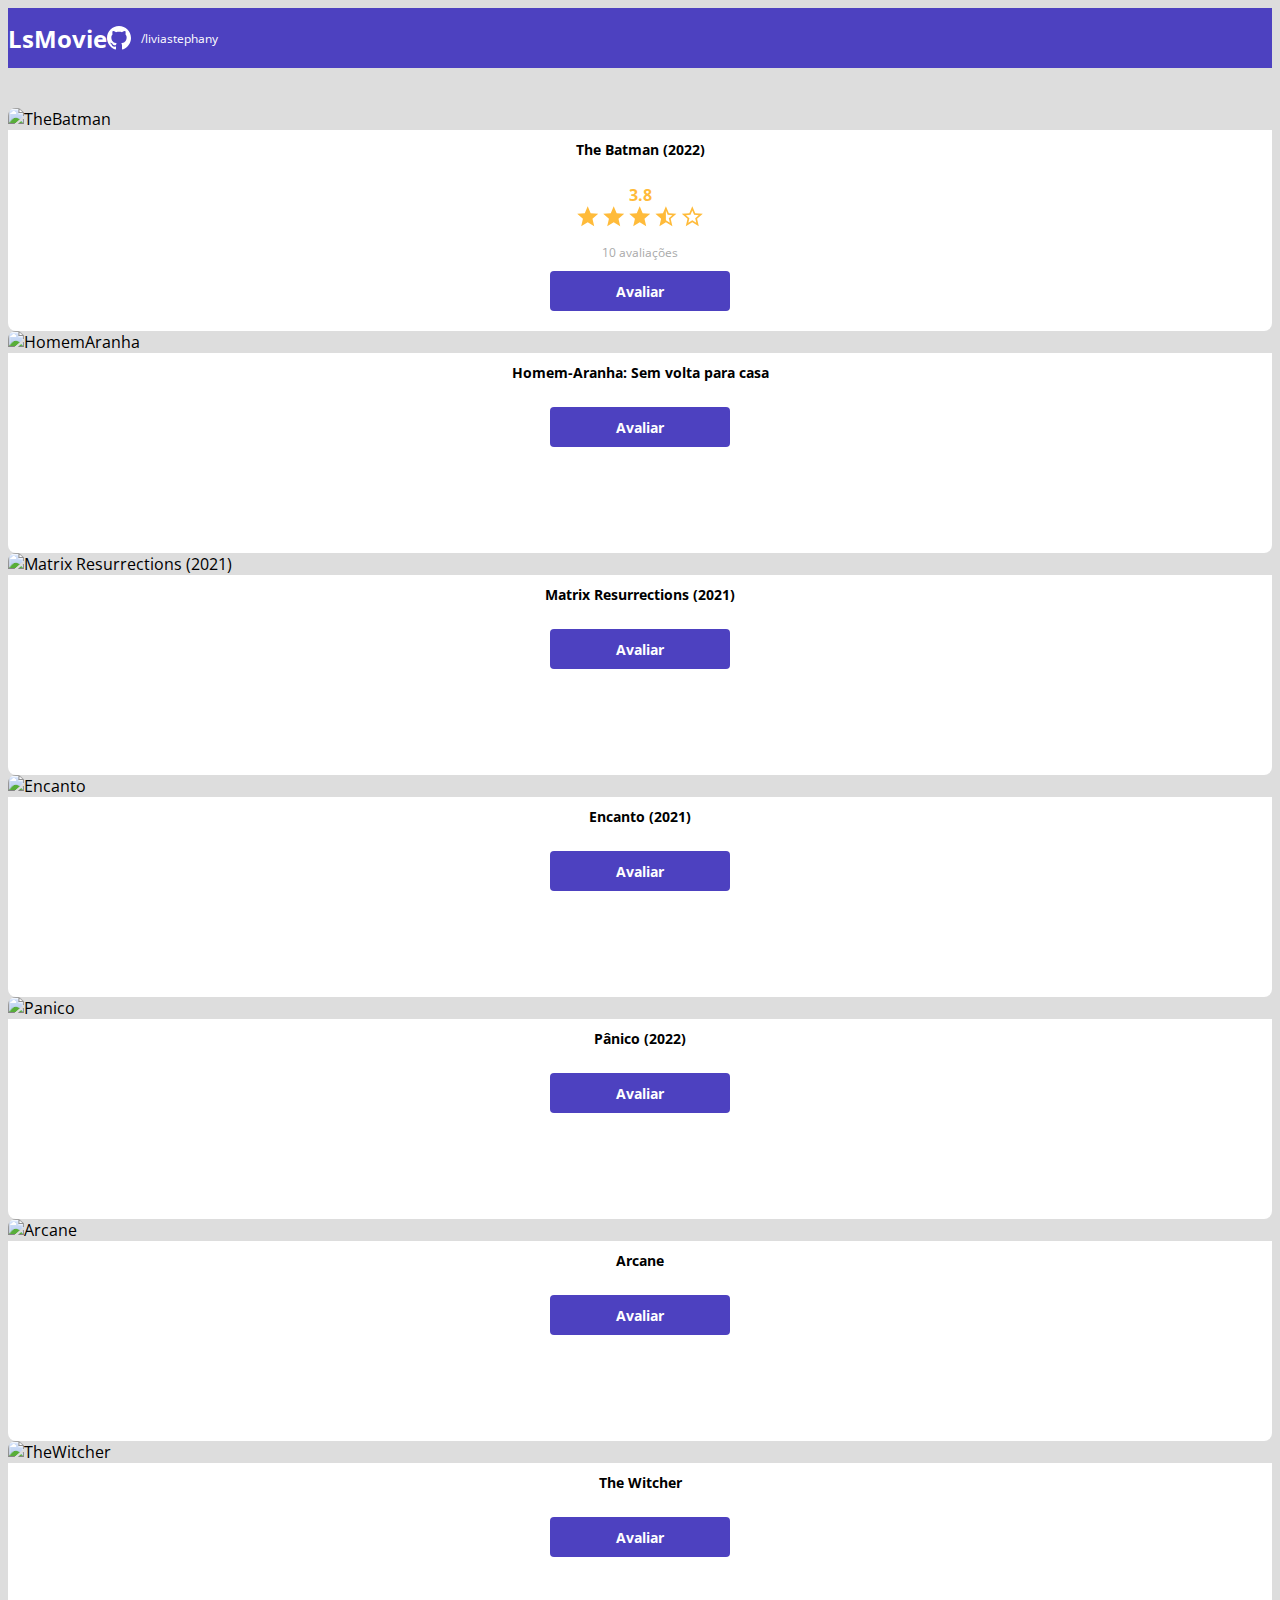
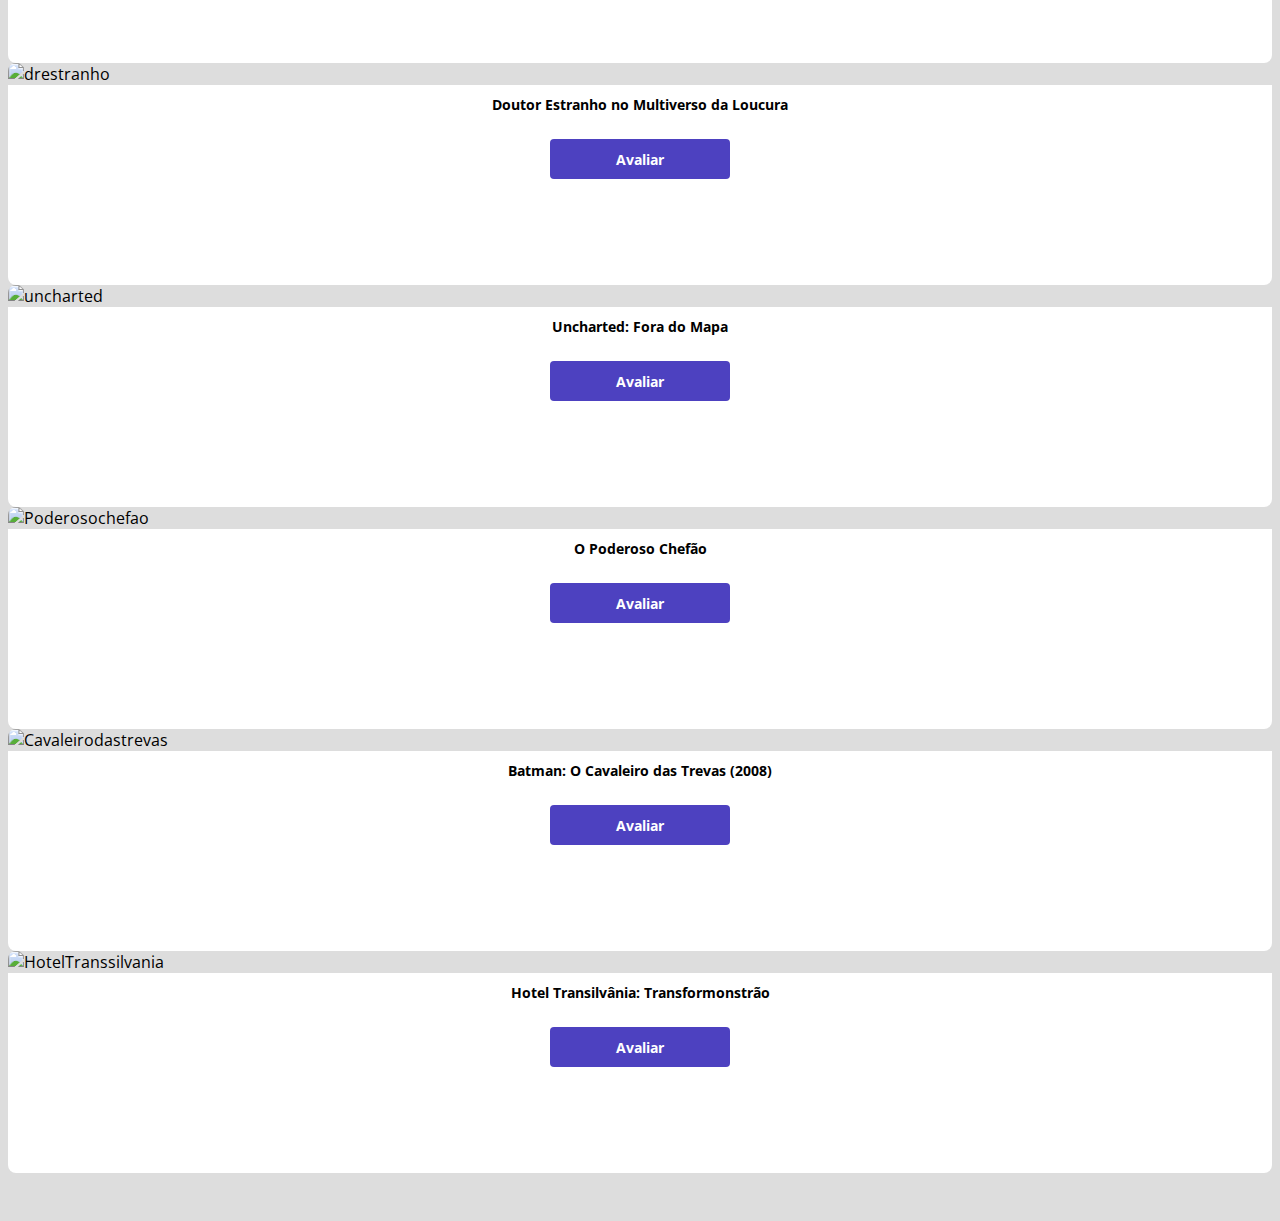
==== commit 43d0f8a9: "Avaliação com estrelas" ====
--- a/index.html
+++ b/index.html
@@ -38,7 +38,22 @@
                             alt="TheBatman">
                         <div class="lsmovie-card-description">
                             <h3>The Batman (2022)</h3>
-                            <a class="ls-btm" href="form.html">Avaliar</a>
+                            <div class="lsmovie-card-description-bottom">
+                               <h4>3.8</h4>
+                               <div>
+                                   <img src="img/starfull.svg" alt="star">
+                                   <img src="img/starfull.svg" alt="star">
+                                   <img src="img/starfull.svg" alt="star">
+                                   <img src="img/starhalf.svg" alt="star">
+                                   <img src="img/starempty.svg" alt="star">
+                               </div>
+                               <p>10 avaliações</p>
+                                
+                                <a class="ls-btm" href="form.html">Avaliar</a>
+                            </div>
+                            
+                            
+                            
                         </div>
                     </div>
                 </div>
--- a/css/sttles.css
+++ b/css/sttles.css
@@ -5,6 +5,9 @@
     --color-primary: #4D41C0;
     --white: #fff;
     --text-gray: #4A4A4A;
+    --text-light-gray: #aaa;
+    --star-yellow:#FFBB3A;
+
 }
 * {
    
@@ -77,7 +80,7 @@
     justify-content: sp ;
     background-color: var(--white);
     border-radius: 0 0 8px 8px;
-    min-height: 150px;
+    min-height: 200px;
 }
 .lsmovie-card-description h3 {
     margin-bottom: 25px;
@@ -86,18 +89,44 @@
     text-align: center;
     
 }
+.lsmovie-card-description-bottom {
+    display: flex;
+    flex-direction: column;
+    align-items: center;
+
+}
+.lsmovie-card-description-bottom p {
+    font-size: 12px;
+    font-weight: 400;
+    color: var(--text-light-gray);
+    margin-bottom: 10px;
+}
+
+
+.lsmovie-card-description-bottom img {
+width: 22px;
+
+}
+.lsmovie-card-description-bottom h4 {
+    font-size: 16px;
+    font-weight: 700;
+    color: var(--star-yellow);
+}
+
 
 .ls-btm, .ls-btm:hover {
-    width: 180px;
-    height: 40px;
+    width:180px;
+    height:40px;
     background-color: var(--color-primary);
     color: var(--white);
-    font-size: 14px;
-    font-weight: 700;
-    display: flex;
+    font-size:14px;
+    font-weight:700;
     align-items: center;
     justify-content: center;
-    border-radius: 4px;
+    border-radius:4px;
+    border:0;
+    display: flex;
+    
 }
 
 .lsmovie-form-container {
@@ -105,3 +134,39 @@
     max-width: 450px;
 }
 
+
+.lsmovie-form-description {
+    background-color: var(--white);
+    padding: 20px;
+    display: flex;
+    flex-direction: column;
+    align-items: center;
+    border-radius: 0 0 8px 8px;
+}
+
+.lsmovie-form {
+ width: 100%;
+}
+.lsmovie-form-description h3 {
+    font-size: 13px;
+    font-weight: 700;
+    margin-bottom: 20px;
+}
+
+.lsmovie-form-group {
+   margin-bottom: 20px; 
+}
+
+.lsmovie-form-group label {
+    font-size: 12px;
+    color: var(--text-light-gray);
+}
+
+.lsmovie-form-btm-container {
+    display: flex;
+    height: 50px;
+    flex-direction: column;
+    align-items: center;
+    justify-content: space-between;
+}
+
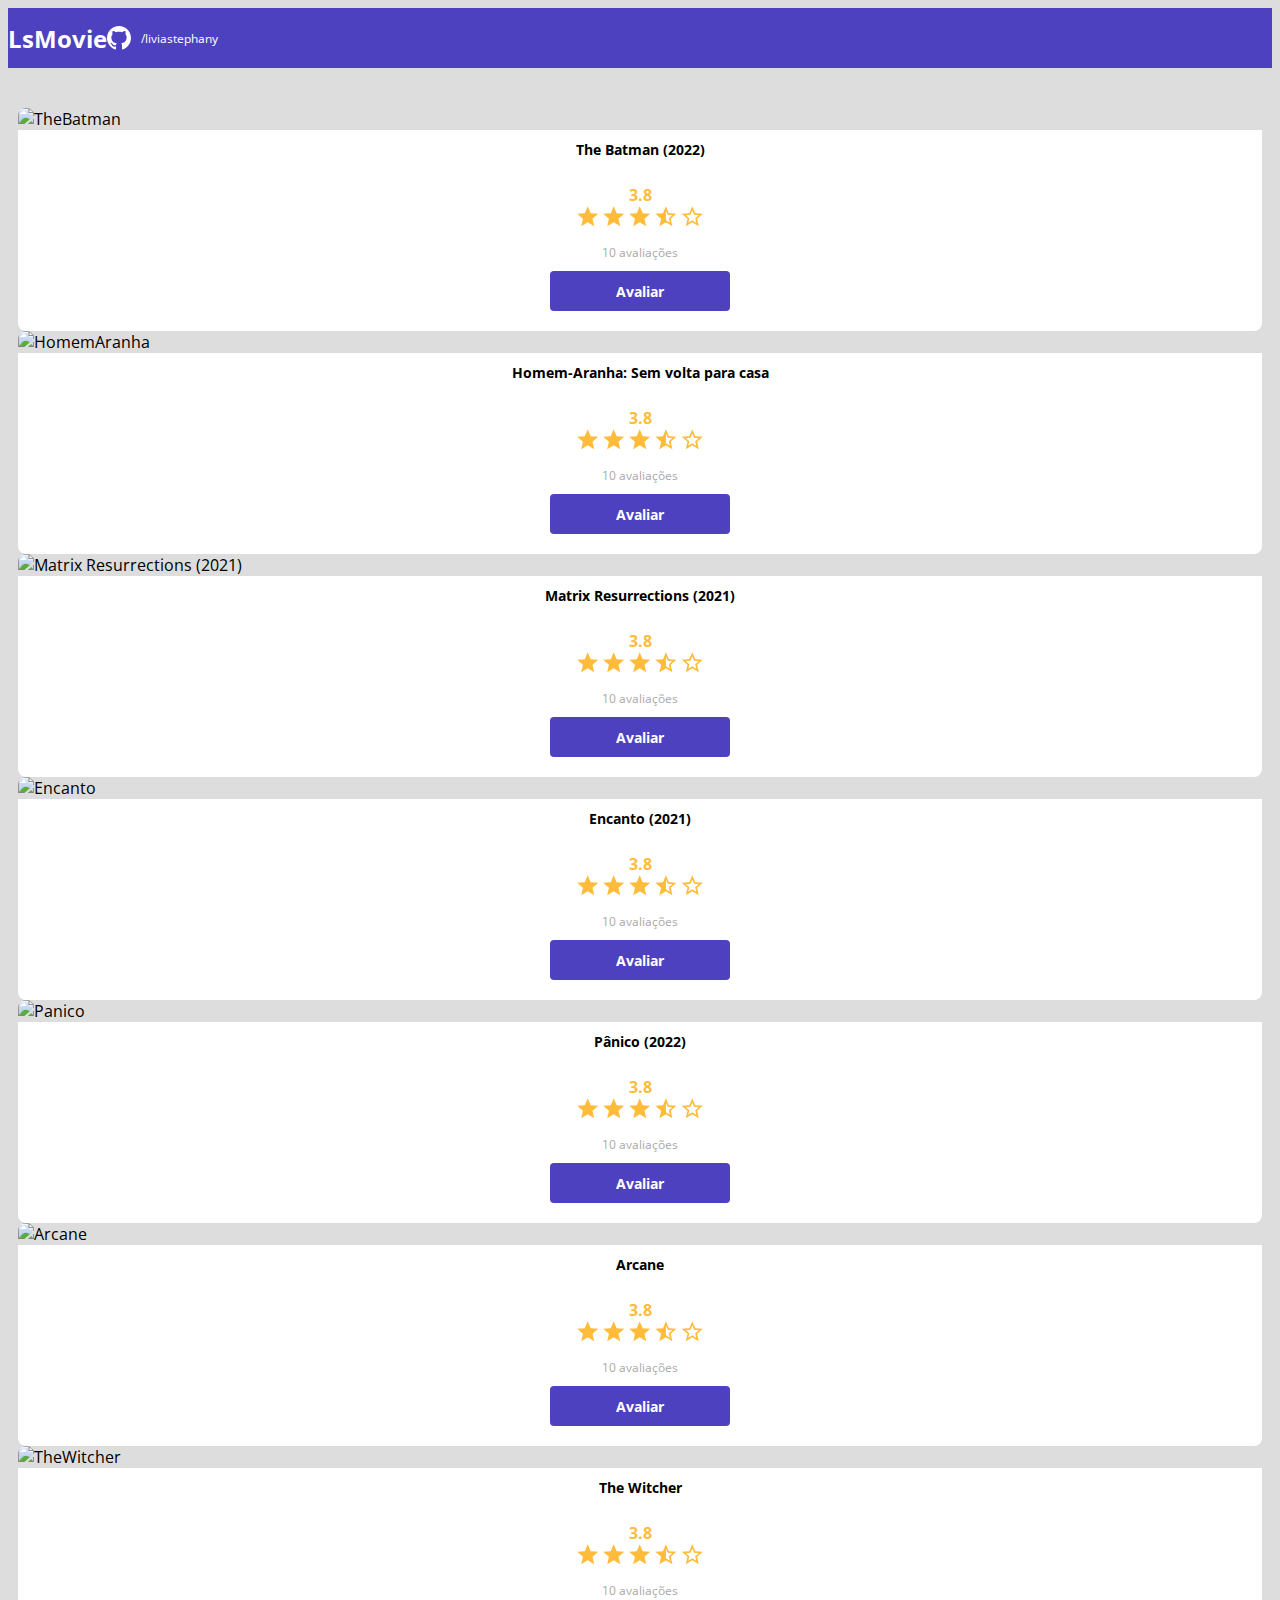
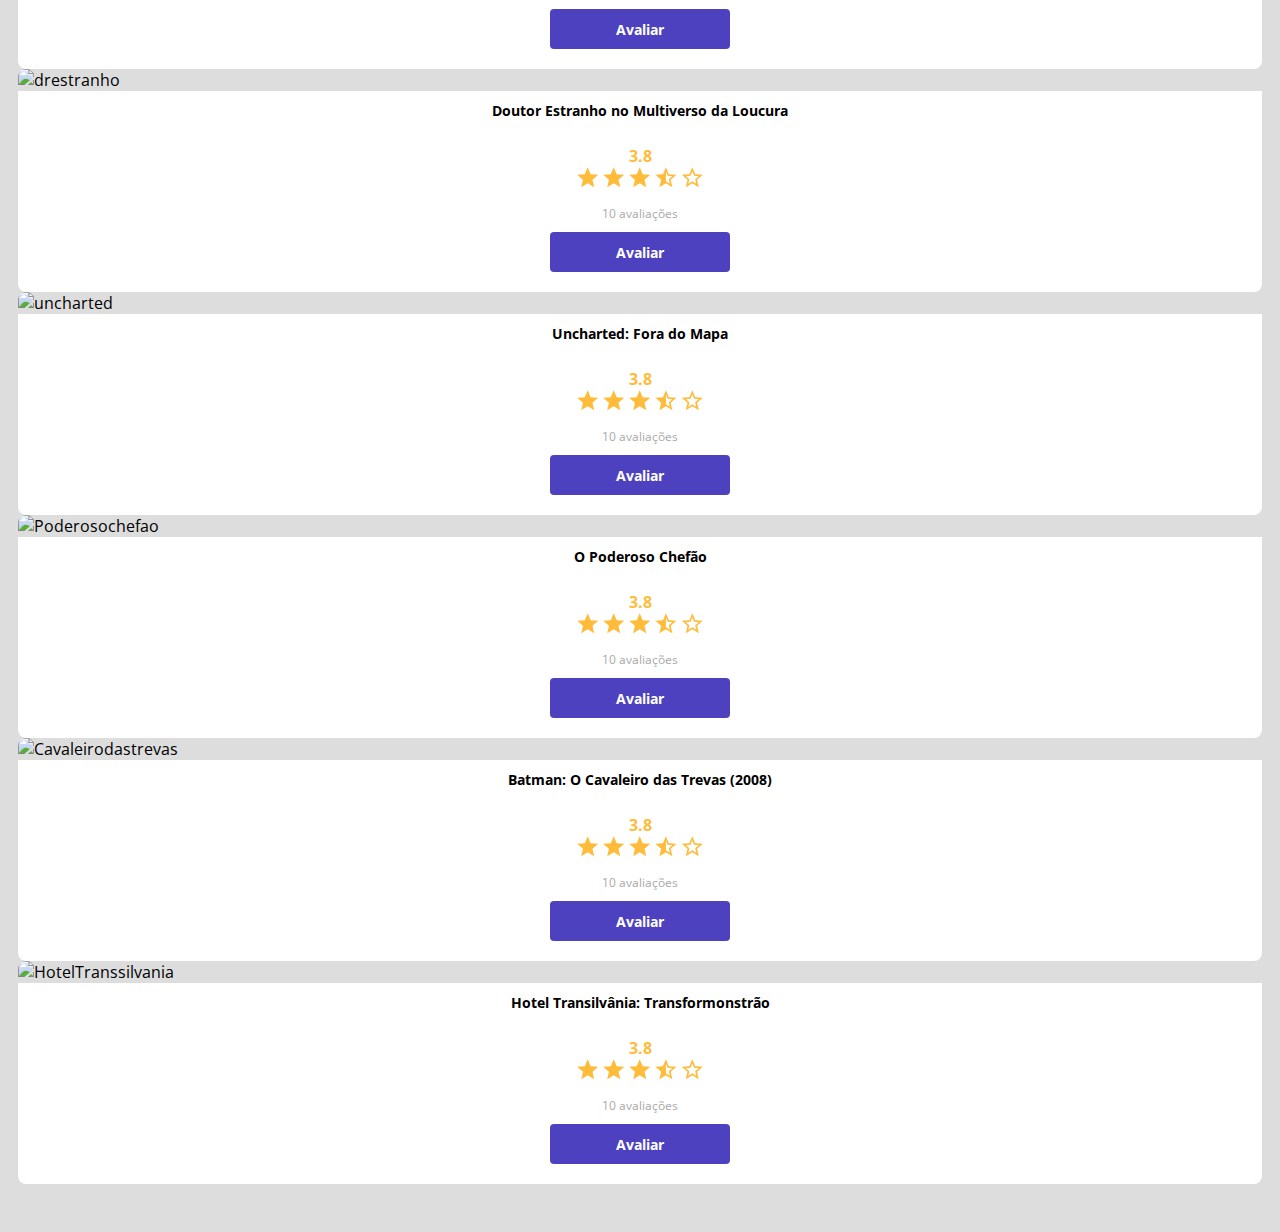
==== commit aaad8ea3: "polimento da listagem" ====
--- a/index.html
+++ b/index.html
@@ -67,7 +67,19 @@
                             alt="HomemAranha">
                         <div class="lsmovie-card-description">
                             <h3>Homem-Aranha: Sem volta para casa </h3>
-                            <a class="ls-btm" href="form.html">Avaliar</a>
+                            <div class="lsmovie-card-description-bottom">
+                                <h4>3.8</h4>
+                                <div>
+                                    <img src="img/starfull.svg" alt="star">
+                                    <img src="img/starfull.svg" alt="star">
+                                    <img src="img/starfull.svg" alt="star">
+                                    <img src="img/starhalf.svg" alt="star">
+                                    <img src="img/starempty.svg" alt="star">
+                                </div>
+                                <p>10 avaliações</p>
+                                 
+                                 <a class="ls-btm" href="form.html">Avaliar</a>
+                             </div>
                         </div>
                     </div>
                 </div>
@@ -82,7 +94,19 @@
                             alt="Matrix Resurrections (2021)">
                         <div class="lsmovie-card-description">
                             <h3>Matrix Resurrections (2021)</h3>
-                            <a class="ls-btm" href="form.html">Avaliar</a>
+                            <div class="lsmovie-card-description-bottom">
+                                <h4>3.8</h4>
+                                <div>
+                                    <img src="img/starfull.svg" alt="star">
+                                    <img src="img/starfull.svg" alt="star">
+                                    <img src="img/starfull.svg" alt="star">
+                                    <img src="img/starhalf.svg" alt="star">
+                                    <img src="img/starempty.svg" alt="star">
+                                </div>
+                                <p>10 avaliações</p>
+                                 
+                                 <a class="ls-btm" href="form.html">Avaliar</a>
+                             </div>
                         </div>
                     </div>
                 </div>
@@ -97,7 +121,19 @@
                             alt="Encanto">
                         <div class="lsmovie-card-description">
                             <h3>Encanto (2021)</h3>
-                            <a class="ls-btm" href="form.html">Avaliar</a>
+                            <div class="lsmovie-card-description-bottom">
+                                <h4>3.8</h4>
+                                <div>
+                                    <img src="img/starfull.svg" alt="star">
+                                    <img src="img/starfull.svg" alt="star">
+                                    <img src="img/starfull.svg" alt="star">
+                                    <img src="img/starhalf.svg" alt="star">
+                                    <img src="img/starempty.svg" alt="star">
+                                </div>
+                                <p>10 avaliações</p>
+                                 
+                                 <a class="ls-btm" href="form.html">Avaliar</a>
+                             </div>
                         </div>
                     </div>
                 </div>
@@ -115,7 +151,19 @@
                             alt="Panico">
                         <div class="lsmovie-card-description">
                             <h3>Pânico (2022)</h3>
-                            <a class="ls-btm" href="form.html">Avaliar</a>
+                            <div class="lsmovie-card-description-bottom">
+                                <h4>3.8</h4>
+                                <div>
+                                    <img src="img/starfull.svg" alt="star">
+                                    <img src="img/starfull.svg" alt="star">
+                                    <img src="img/starfull.svg" alt="star">
+                                    <img src="img/starhalf.svg" alt="star">
+                                    <img src="img/starempty.svg" alt="star">
+                                </div>
+                                <p>10 avaliações</p>
+                                 
+                                 <a class="ls-btm" href="form.html">Avaliar</a>
+                             </div>
                         </div>
                     </div>
                 </div>
@@ -129,7 +177,19 @@
                             alt="Arcane">
                         <div class="lsmovie-card-description">
                             <h3>Arcane</h3>
-                            <a class="ls-btm" href="form.html">Avaliar</a>
+                            <div class="lsmovie-card-description-bottom">
+                                <h4>3.8</h4>
+                                <div>
+                                    <img src="img/starfull.svg" alt="star">
+                                    <img src="img/starfull.svg" alt="star">
+                                    <img src="img/starfull.svg" alt="star">
+                                    <img src="img/starhalf.svg" alt="star">
+                                    <img src="img/starempty.svg" alt="star">
+                                </div>
+                                <p>10 avaliações</p>
+                                 
+                                 <a class="ls-btm" href="form.html">Avaliar</a>
+                             </div>
                         </div>
                     </div>
                 </div>
@@ -142,7 +202,19 @@
                             alt="TheWitcher">
                         <div class="lsmovie-card-description">
                             <h3>The Witcher</h3>
-                            <a class="ls-btm" href="form.html">Avaliar</a>
+                            <div class="lsmovie-card-description-bottom">
+                                <h4>3.8</h4>
+                                <div>
+                                    <img src="img/starfull.svg" alt="star">
+                                    <img src="img/starfull.svg" alt="star">
+                                    <img src="img/starfull.svg" alt="star">
+                                    <img src="img/starhalf.svg" alt="star">
+                                    <img src="img/starempty.svg" alt="star">
+                                </div>
+                                <p>10 avaliações</p>
+                                 
+                                 <a class="ls-btm" href="form.html">Avaliar</a>
+                             </div>
                         </div>
                     </div>
                 </div>
@@ -155,7 +227,19 @@
                             alt="drestranho">
                         <div class="lsmovie-card-description">
                             <h3>Doutor Estranho no Multiverso da Loucura</h3>
-                            <a class="ls-btm" href="form.html">Avaliar</a>
+                            <div class="lsmovie-card-description-bottom">
+                                <h4>3.8</h4>
+                                <div>
+                                    <img src="img/starfull.svg" alt="star">
+                                    <img src="img/starfull.svg" alt="star">
+                                    <img src="img/starfull.svg" alt="star">
+                                    <img src="img/starhalf.svg" alt="star">
+                                    <img src="img/starempty.svg" alt="star">
+                                </div>
+                                <p>10 avaliações</p>
+                                 
+                                 <a class="ls-btm" href="form.html">Avaliar</a>
+                             </div>
                         </div>
                     </div>
                 </div>
@@ -168,7 +252,19 @@
                             alt="uncharted">
                         <div class="lsmovie-card-description">
                             <h3>Uncharted: Fora do Mapa</h3>
-                            <a class="ls-btm" href="form.html">Avaliar</a>
+                            <div class="lsmovie-card-description-bottom">
+                                <h4>3.8</h4>
+                                <div>
+                                    <img src="img/starfull.svg" alt="star">
+                                    <img src="img/starfull.svg" alt="star">
+                                    <img src="img/starfull.svg" alt="star">
+                                    <img src="img/starhalf.svg" alt="star">
+                                    <img src="img/starempty.svg" alt="star">
+                                </div>
+                                <p>10 avaliações</p>
+                                 
+                                 <a class="ls-btm" href="form.html">Avaliar</a>
+                             </div>
                         </div>
                     </div>
                 </div>
@@ -181,7 +277,19 @@
                             alt="Poderosochefao">
                         <div class="lsmovie-card-description">
                             <h3>O Poderoso Chefão</h3>
-                            <a class="ls-btm" href="form.html">Avaliar</a>
+                            <div class="lsmovie-card-description-bottom">
+                                <h4>3.8</h4>
+                                <div>
+                                    <img src="img/starfull.svg" alt="star">
+                                    <img src="img/starfull.svg" alt="star">
+                                    <img src="img/starfull.svg" alt="star">
+                                    <img src="img/starhalf.svg" alt="star">
+                                    <img src="img/starempty.svg" alt="star">
+                                </div>
+                                <p>10 avaliações</p>
+                                 
+                                 <a class="ls-btm" href="form.html">Avaliar</a>
+                             </div>
                         </div>
                     </div>
                 </div>
@@ -194,7 +302,19 @@
                             alt="Cavaleirodastrevas">
                         <div class="lsmovie-card-description">
                             <h3>Batman: O Cavaleiro das Trevas (2008)</h3>
-                            <a class="ls-btm" href="form.html">Avaliar</a>
+                            <div class="lsmovie-card-description-bottom">
+                                <h4>3.8</h4>
+                                <div>
+                                    <img src="img/starfull.svg" alt="star">
+                                    <img src="img/starfull.svg" alt="star">
+                                    <img src="img/starfull.svg" alt="star">
+                                    <img src="img/starhalf.svg" alt="star">
+                                    <img src="img/starempty.svg" alt="star">
+                                </div>
+                                <p>10 avaliações</p>
+                                 
+                                 <a class="ls-btm" href="form.html">Avaliar</a>
+                             </div>
                         </div>
                     </div>
                 </div>
@@ -207,7 +327,19 @@
                             alt="HotelTranssilvania">
                         <div class="lsmovie-card-description">
                             <h3>Hotel Transilvânia: Transformonstrão</h3>
-                            <a class="ls-btm" href="form.html">Avaliar</a>
+                            <div class="lsmovie-card-description-bottom">
+                                <h4>3.8</h4>
+                                <div>
+                                    <img src="img/starfull.svg" alt="star">
+                                    <img src="img/starfull.svg" alt="star">
+                                    <img src="img/starfull.svg" alt="star">
+                                    <img src="img/starhalf.svg" alt="star">
+                                    <img src="img/starempty.svg" alt="star">
+                                </div>
+                                <p>10 avaliações</p>
+                                 
+                                 <a class="ls-btm" href="form.html">Avaliar</a>
+                             </div>
                         </div>
                     </div>
                 </div>
--- a/css/sttles.css
+++ b/css/sttles.css
@@ -63,7 +63,7 @@
 
 }
 #lsmovie-cardlist {
-    padding: 40px 0;
+    padding: 40px 10px;
 }
 
 .lsmovie-card img {
@@ -150,7 +150,7 @@
 .lsmovie-form-description h3 {
     font-size: 13px;
     font-weight: 700;
-    margin-bottom: 20px;
+    margin-bottom: 10px;
 }
 
 .lsmovie-form-group {
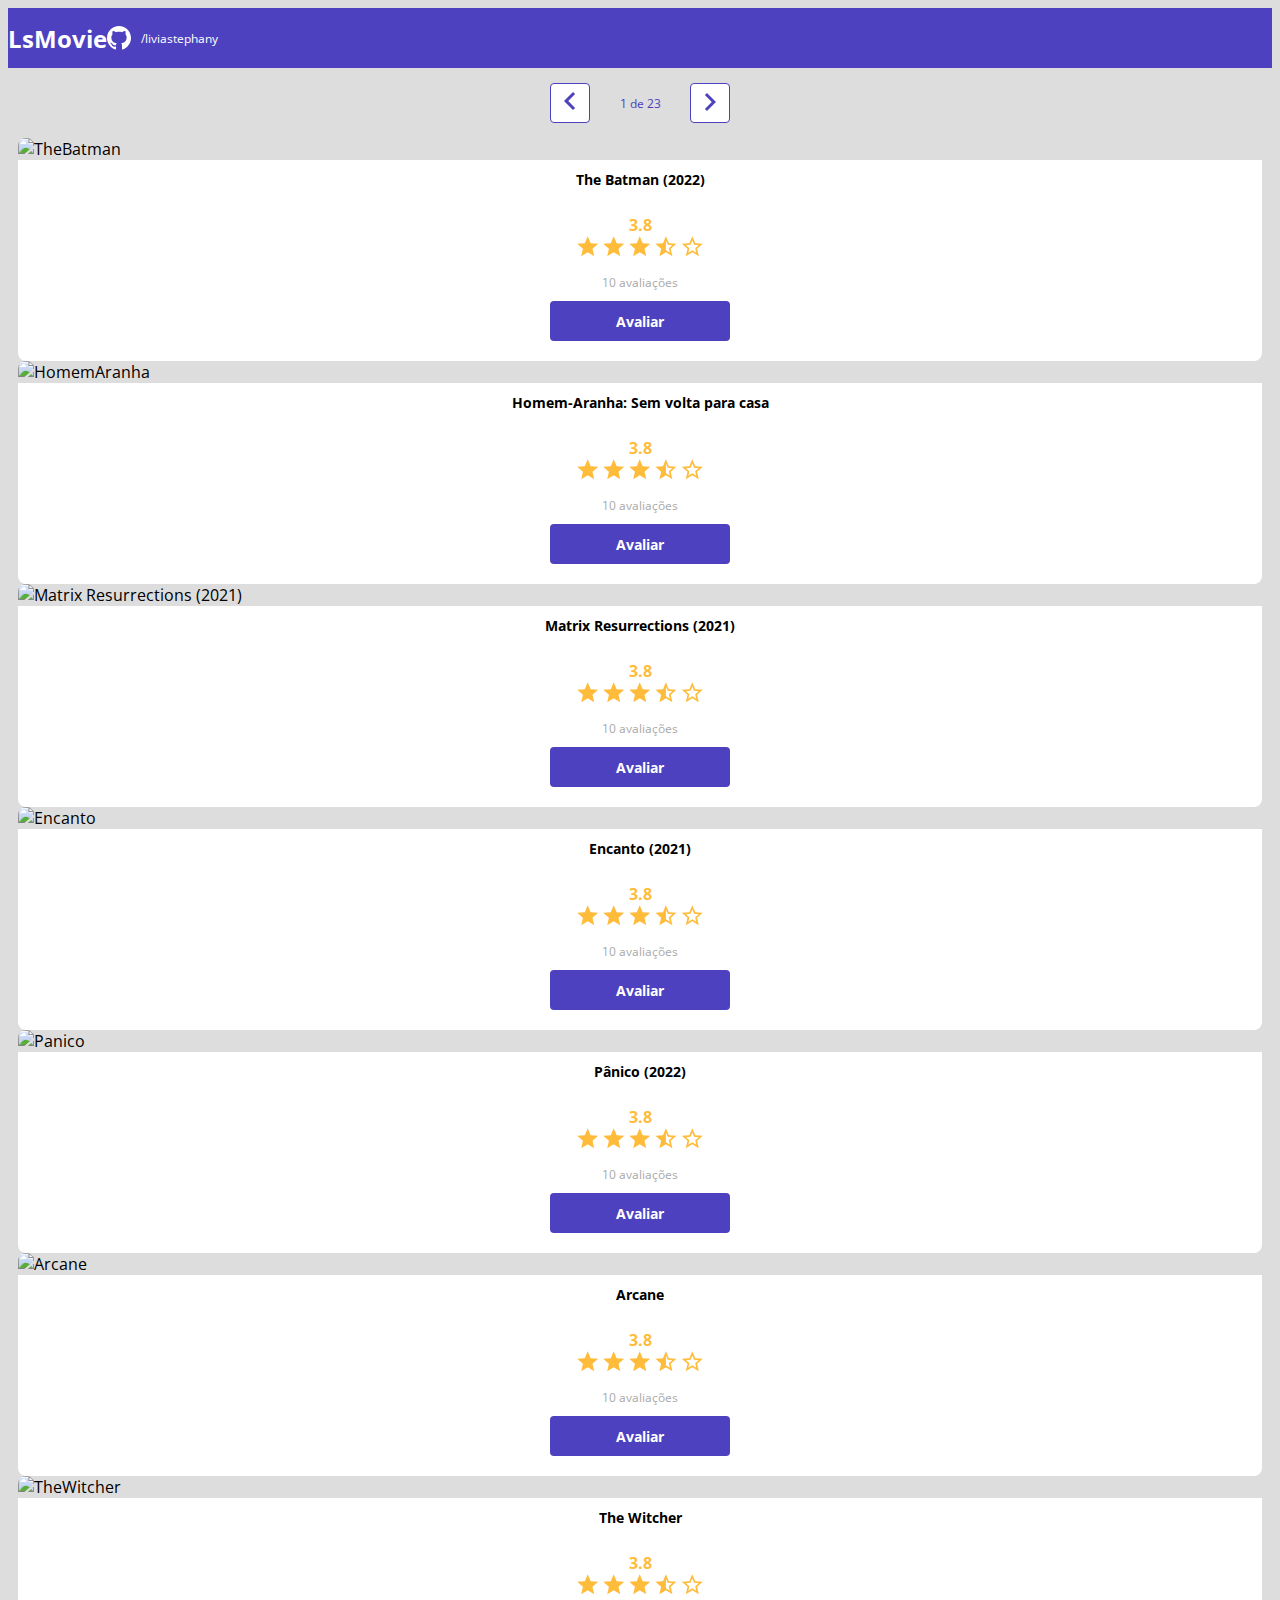
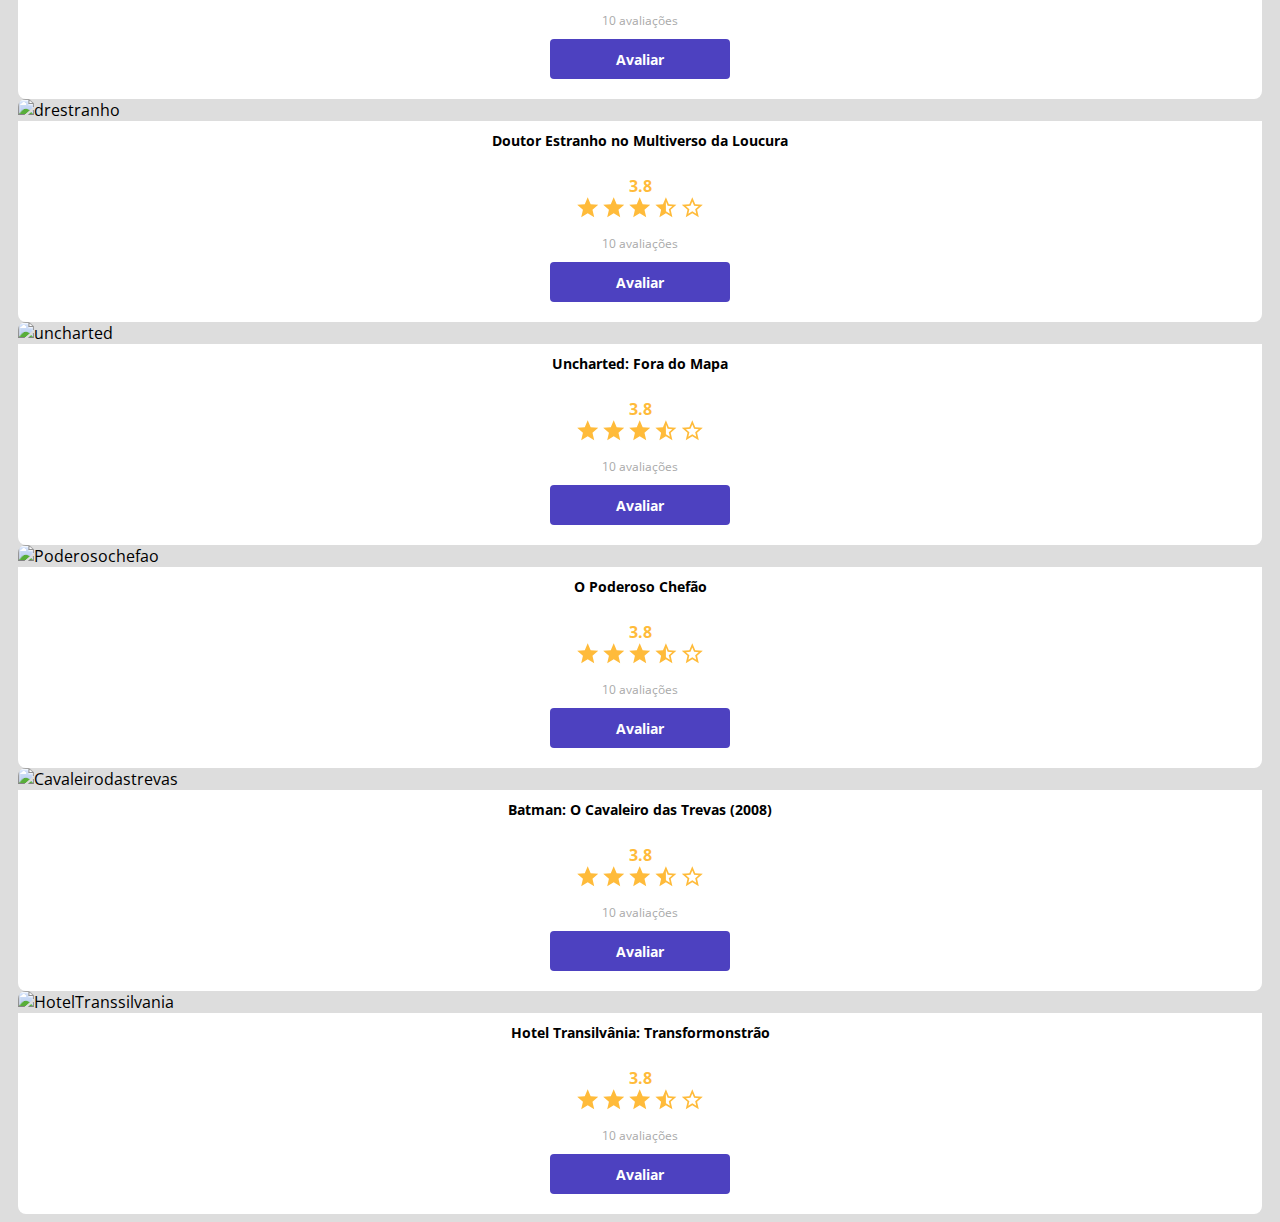
==== commit ea1ab0b6: "componente de paginação" ====
--- a/index.html
+++ b/index.html
@@ -28,6 +28,18 @@
 
     <main>
         <section id="lsmovie-cardlist" class="container">
+            <div class="lsmovie-pagination-container">
+              <div class="lsmovie-pagination-box">
+                  <button disabled>
+                      <img src="img/menorque.svg" alt="voltar">
+                  </button>
+                  <p>1 de 23</p>
+                  <button>
+                      <img class="lsmovie-flip-horizontal" src="img/menorque.svg" alt="próximo">
+                  </button>
+
+              </div>  
+            </div>
 
             <div class="row">
 
--- a/css/sttles.css
+++ b/css/sttles.css
@@ -63,7 +63,7 @@
 
 }
 #lsmovie-cardlist {
-    padding: 40px 10px;
+    padding: 0 10px;
 }
 
 .lsmovie-card img {
@@ -169,4 +169,51 @@
     align-items: center;
     justify-content: space-between;
 }
-
+.lsmovie-pagination-container {
+    padding: 15px 0;
+    display: flex;
+    justify-content: center;
+
+}
+
+.lsmovie-pagination-box {
+    display: flex;
+    width: 180px;
+    justify-content: space-between;
+    align-items: center;
+
+}
+
+.lsmovie-pagination-box p {
+    margin: 0%;
+    font-size: 12px;
+    color: var(--color-primary);
+    font-weight: 400;
+}
+.lsmovie-pagination-box button {
+    width: 40px;
+    height: 40px;
+    border: 1px solid var(--color-primary);
+    border-radius: 4px;
+    background-color: var(--white);
+}
+.lsmovie-pagination-box button: disabled {
+    border: 1px solid var(--text-light-gray);
+}
+
+.lsmovie-pagination-box button img {
+    filter: brightness(0) saturate(100%)  invert(30%) sepia(52%) saturate(2668%) hue-rotate(232deg) brightness(76%) contrast(96%);
+}
+
+
+.lsmovie-flip-horizontal {
+    transform: rotate(180deg);
+
+}
+
+.lsmovie-pagination-box button: disabled img {
+    filter: unset;  
+}
+ 
+
+
